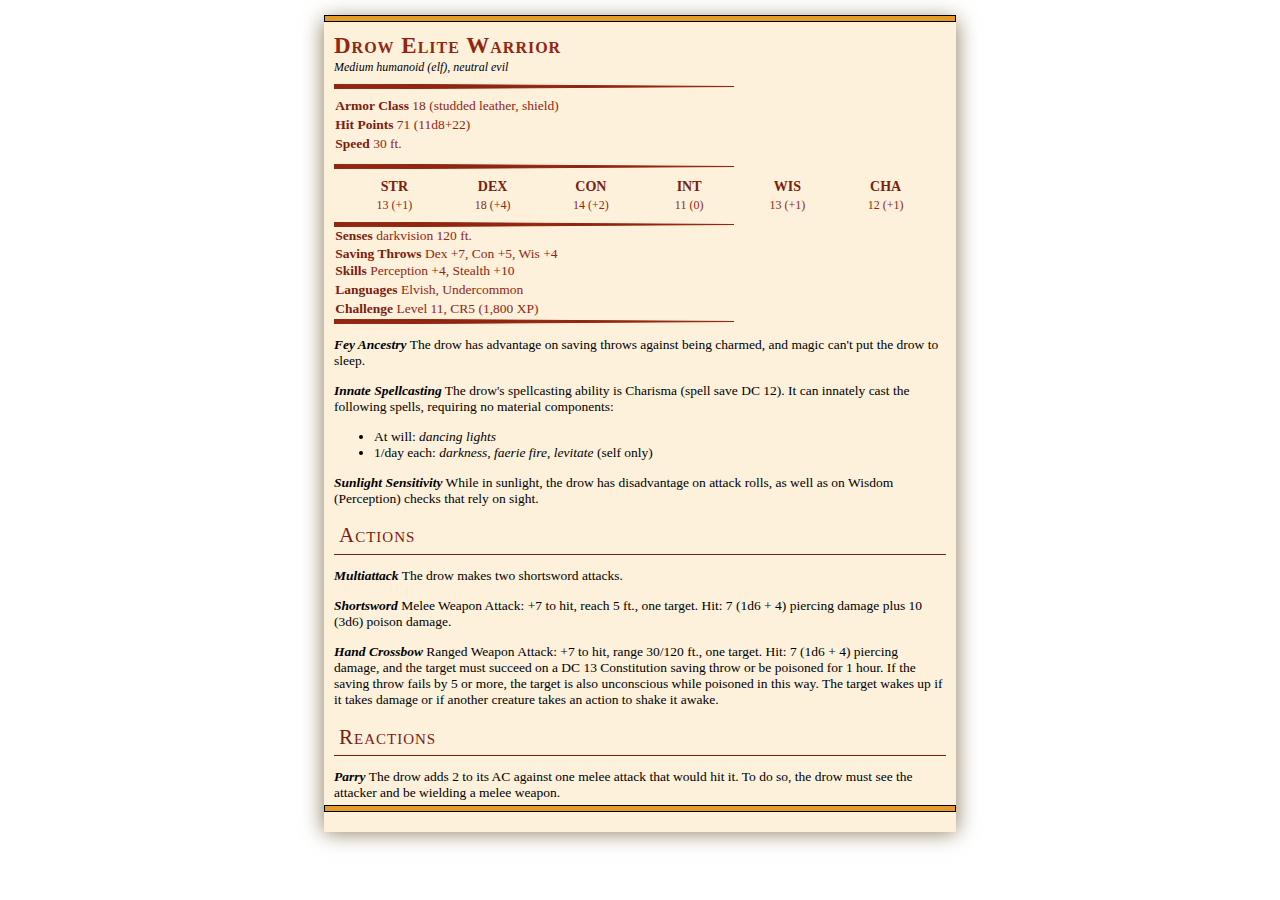
==== statblocks/drow-elite-warrior.html @ 2515c9e2 "Drow Elite Warrior page" ====
<html>
  <head>
    <link rel="stylesheet" href="../css/statblock.css" />
  </head>
  <body>
    <div class="creature-block">
      <div class="stat-block">
        <hr class="orange-border" />
        <div class="section-left">
          <div class="creature-heading">
            <h1>Drow Elite Warrior</h1>
            <h2>Medium humanoid (elf), neutral evil</h2>
          </div>
          <svg height="5" width="100%" class="tapered-rule"><polyline points="0,0 400,2.5 0,5"></polyline></svg>
          <div class="top-stats">
            <div class="property-line first"> <h4>Armor Class</h4>  <p>18 (studded leather, shield)</p></div>
            <div class="property-line">       <h4>Hit Points</h4>   <p>71 (11d8+22)</p></div>
            <div class="property-line last">  <h4>Speed</h4>        <p>30 ft.</p></div>
          </div>
          <svg height="5" width="100%" class="tapered-rule"><polyline points="0,0 400,2.5 0,5"></polyline></svg>
          <div class="ability-scores">
            <div class="ability-strength">    <h4>STR</h4>          <p>13 (+1)</p></div>
            <div class="ability-dexterity">   <h4>DEX</h4>          <p>18 (+4)</p></div>
            <div class="ability-constitution"><h4>CON</h4>          <p>14 (+2)</p></div>
            <div class="ability-intelligence"><h4>INT</h4>          <p>11 (0)</p></div>
            <div class="ability-wisdom">      <h4>WIS</h4>          <p>13 (+1)</p></div>
            <div class="ability-charisma">    <h4>CHA</h4>          <p>12 (+1)</p></div>
          </div>
          <svg height="5" width="100%" class="tapered-rule top-gap"><polyline points="0,0 400,2.5 0,5"></polyline></svg>
          <div class="property-line">         <h4>Senses</h4>       <p>darkvision 120 ft.</p></div>
          <div class="property-line">         <h4>Saving Throws</h4><p> Dex +7, Con +5, Wis +4</p></div>
          <div class="property-line">         <h4>Skills</h4>       <p>Perception +4, Stealth +10</p></div>
          <div class="property-line">         <h4>Languages</h4>    <p>Elvish, Undercommon</p></div>
          <div class="property-line">         <h4>Challenge</h4>    <p>Level 11, CR5 (1,800 XP)</p></div>
          <svg height="5" width="100%" class="tapered-rule top-gap bottom-gap"><polyline points="0,0 400,2.5 0,5"></polyline></svg>

          <p><strong><em>Fey Ancestry</em></strong>
            The drow has advantage on saving throws against being charmed, and magic can't put the drow to sleep.
          </p>

          <p><strong><em>Innate Spellcasting</em></strong>
            The drow's spellcasting ability is Charisma (spell save DC 12). It can innately cast the following spells, requiring no material components:
          </p>
          <ul>
            <li>At will: <em>dancing lights</em></li>
            <li>1/day each: <em>darkness, faerie fire, levitate </em>(self only)</li>
          </ul>

          <p><strong><em>Sunlight Sensitivity</em></strong>
            While in sunlight, the drow has disadvantage on attack rolls, as well as on Wisdom (Perception) checks that rely on sight.
          </p>

          <h3 class="section-header">Actions</h3>

            <p><strong><em>Multiattack</em></strong>
              The drow makes two shortsword attacks.
            </p>

            <p><strong><em>Shortsword</em></strong>
              Melee Weapon Attack: +7 to hit, reach 5 ft., one target. Hit: 7 (1d6 + 4) piercing damage plus 10 (3d6) poison damage.
            </p>

            <p><strong><em>Hand Crossbow</em></strong>
              Ranged Weapon Attack: +7 to hit, range 30/120 ft., one target. Hit: 7 (1d6 + 4) piercing damage, and the target must succeed on a DC 13 Constitution saving throw or be poisoned for 1 hour. If the saving throw fails by 5 or more, the target is also unconscious while poisoned in this way. The target wakes up if it takes damage or if another creature takes an action to shake it awake.
            </p>

          <h3 class="section-header">Reactions</h3>

            <p><strong><em>Parry</em></strong>
              The drow adds 2 to its AC against one melee attack that would hit it. To do so, the drow must see the attacker and be wielding a melee weapon.
            </p>

        </div>
        <hr class="orange-border bottom" />
      </div>
    </div>
  </body>
</html>
---- css/statblock.css ----
.stat-block {
  font-size: 13.5px;
  line-height: 1.2em;
  box-sizing: border-box;
  max-width: 100%;
  text-align: left;
  vertical-align: top;
  width: 50%;
  min-width:280px;
  background: #FDF1DC;
  padding: 5px 10px 20px;
  box-shadow: 0 0 1.5em #867453;
  margin-top: 20px;
  margin-bottom: 20px;
  margin-right: auto;
  margin-left: auto;
}

.orange-border{
  display: block;
  background: #E69A28;
  border: 1px solid #000;
  height: 5px;
  padding: 0 10px 0;
  margin: -10px -10px 0;
  box-sizing: initial;
}
.tapered-rule{
  display: block;
  width: 100%;
  height: 5px;
  border: none;
  color: #922610;
  fill: #922610;
  stroke: #922610;
}

.creature-heading h1{
  color: #922610;
  font-size: 23px;
  line-height: 1.2em;
  margin: 10px 0 0;
  letter-spacing: 1px;
  font-variant: small-caps;
  font-weight: bold;
}
.creature-heading h2{
  font-weight: normal;
  font-style: italic;
  font-size: 12px;
  line-height: 1.2em;
  margin: 0 0 10px;
}
.property-line h4,
.property-line p{
  display: inline;
  margin: 0;
  color: #922610;
  font-size: 13.5px;
  line-height: 1.2em;
}
.property-line h4{
  color: #7A200D;
}
.property-line{
  text-indent: -1em;
  padding-left: 1.1em;
  line-height: 1.4em;
}
.property-line.first{
  margin: 8px 0 0
}
.property-line.last{
  margin: 0 0 10px;
}
.ability-scores{
  text-align: center;
  color: #922610;
}
.ability-scores > div{
  display: inline-block;
  vertical-align: middle;
  width: 15.5%;
  min-width: 40px;
  font-size: 12px;
  line-height: 1em;
}
.ability-scores h4{
  margin: 10px 0 2px;
  font-size: 14px;
  line-height: 1.2em;
  text-transform: uppercase;
  color: #7A200D;
}
.ability-scores p {
  margin: 0 0 10px;
  line-height: 1.2em;
}
.property-block h4,
.property-block p {
  font-size: 13.5px;
  line-height: 1.2em;
  display: inline;
  margin: 0;
}
.property-block h4 {
  font-style: italic;
}
.property-block {
  padding: 10px 2px 0;
}
.section-header {
  border-bottom: 1px solid #7A200D;
  color: #7A200D;
  font-size: 21px;
  font-variant: small-caps;
  font-weight: normal;
  letter-spacing: 1px;
  margin: 20px 0 0;
  padding: 0 0 10px;
  text-indent: 5px;
}
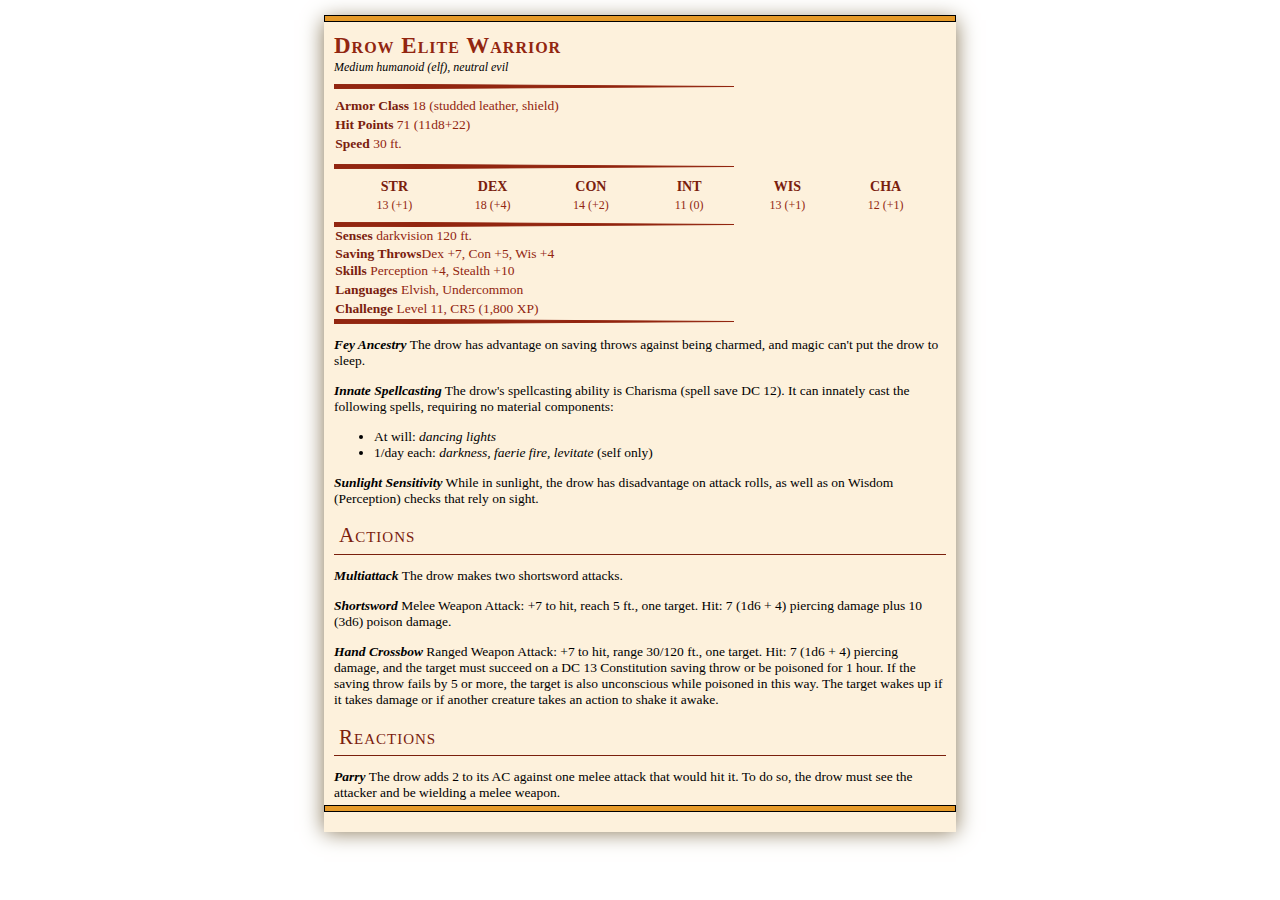
==== commit 6c3d1e9b: "whitespace" ====
--- a/statblocks/drow-elite-warrior.html
+++ b/statblocks/drow-elite-warrior.html
@@ -28,7 +28,7 @@
           </div>
           <svg height="5" width="100%" class="tapered-rule top-gap"><polyline points="0,0 400,2.5 0,5"></polyline></svg>
           <div class="property-line">         <h4>Senses</h4>       <p>darkvision 120 ft.</p></div>
-          <div class="property-line">         <h4>Saving Throws</h4><p> Dex +7, Con +5, Wis +4</p></div>
+          <div class="property-line">         <h4>Saving Throws</h4><p>Dex +7, Con +5, Wis +4</p></div>
           <div class="property-line">         <h4>Skills</h4>       <p>Perception +4, Stealth +10</p></div>
           <div class="property-line">         <h4>Languages</h4>    <p>Elvish, Undercommon</p></div>
           <div class="property-line">         <h4>Challenge</h4>    <p>Level 11, CR5 (1,800 XP)</p></div>
